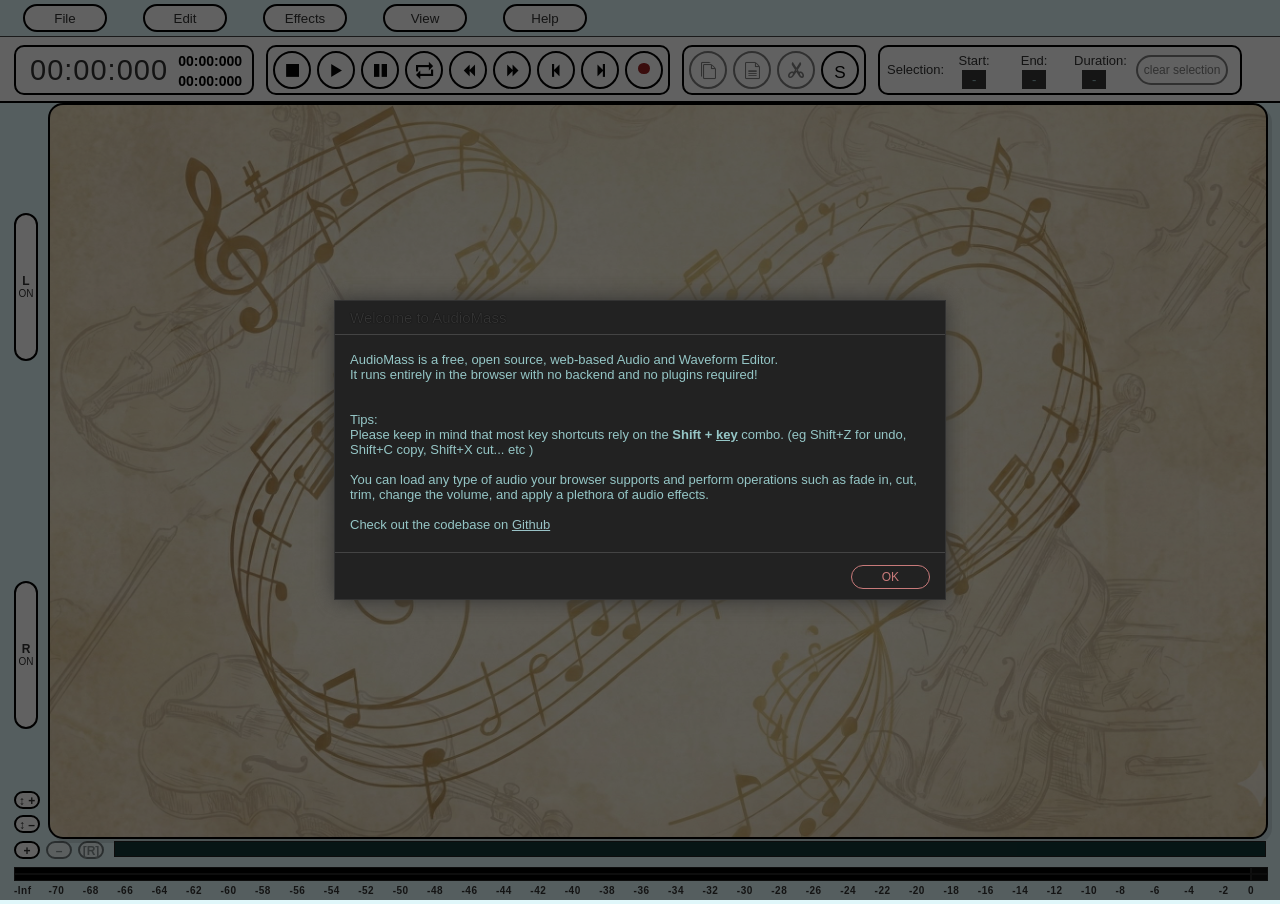
==== src/index.html @ bb6c8f35 "完成界面重構設計" ====
<!DOCTYPE html>
<html lang="en">
<head>
	<title>AudioMass - Audio Editor</title>
	<link href="ico.png" rel="shortcut icon">
	<meta charset="utf-8" />
	<link rel="manifest" href="manifest.json">

	<meta http-equiv="X-UA-Compatible" content="IE=edge" />
	<meta name="viewport" content="width=device-width, initial-scale=1, minimum-scale=1, maximum-scale=1, user-scalable=no">

	<meta name="description" content="AudioMass is a free full-featured web-based audio &amp; waveform editing tool"/>
	<meta property="og:image" content="https://audiomass.co/icon.jpg"/>
	<meta property="og:title" content="AudioMass">
	<meta property="og:url" content="https://audiomass.co/">
	<meta property="og:description" content="AudioMass is a free full-featured web-based audio &amp; waveform editing tool">
	<meta name="keywords" content="AudioMass, WebAudio, WaveForm, audio editing, free audio editing, audio tool, waveform editor, sound editor, open source">
	<link rel="apple-touch-icon" href="https://audiomass.co/icon-app.png">
	<meta name="mobile-web-app-capable" content="yes">
	<meta name="apple-mobile-web-app-title" content="AudioMass">
	<meta name="apple-mobile-web-app-capable" content="yes">
	<meta name="apple-mobile-web-app-status-bar-style" content="black">

	<meta name="twitter:card" content="summary_large_image">
	<meta name="twitter:site" content="@pkalogiros">
	<meta name="twitter:creator" content="@pkalogiros">
	<meta name="twitter:title" content="AudioMass - Audio Editor">
	<meta name="twitter:description" content="AudioMass is a free full-featured web-based audio &amp; waveform editing tool">
	<meta name="twitter:image" content="https://audiomass.co/icon.jpg">


	<link rel="stylesheet" type="text/css" href="main.css">
</head>
<body>
	<div id="app"></div>

	<script src="dist/wavesurfer.js"></script>
	<script src="dist/plugin/wavesurfer.regions.js"></script>
	<script src="oneup.js"></script>

	<script src="app.js"></script>
	<script src="keys.js"></script>
	<script src="contextmenu.js"></script>
	<script src="ui-fx.js"></script>
	<script src="ui.js"></script>
	<script src="modal.js"></script>
	<script src="state.js"></script>
	<script src="engine.js"></script>
	<script src="actions.js"></script>
	<script src="drag.js"></script>
	<script src="recorder.js"></script>

	<script src="welcome.js"></script>
	<script src="fx-pg-eq.js"></script>
	<script src="fx-auto.js"></script>
	<script src="local.js"></script>
	<script src="id3.js"></script>
	<script src="lzma.js"></script>
<!--
	<script src="multitrack.js"></script>
	<script src="multitrack-ui.js"></script>
-->
	<script>
		var editor = PKAudioEditor.init ('app');
		if ('serviceWorker' in navigator) {
			try {
			//	navigator.serviceWorker.register( 'sw.js' );
			} catch ( error ) {}
		}
	</script>
</body>
</html>
---- src/main.css ----
@font-face {
	font-family: 'icomoon';
	src: url('fonts/icomoon.eot');
	src: url('fonts/icomoon.eot#iefix') format('embedded-opentype'),
		url('fonts/icomoon.ttf') format('truetype'),
		url('fonts/icomoon.woff') format('woff'),
		url('fonts/icomoon.svg#icomoon') format('svg');
	font-weight: normal;
	font-style: normal;
}

body {
	padding: 0;
	margin: 0;
	font-size: 13px;
	font-family: 'PingFang SC', sans-serif;
	color: #333;
	text-decoration: none;
	-webkit-tap-highlight-color: rgba(0, 0, 0, 0);
}

/*html{
	-ms-text-size-adjust:100%;
	-webkit-text-size-adjust:100%
}*/

body,
html {
	height: 100%;
	background: #E0F7FA;
	/*overflow:hidden*/
}

::-webkit-scrollbar {
	width: 8px;
	height: 8px;
	background-color: transparent;
}

::-webkit-scrollbar-thumb {
	background-color: rgba(0, 0, 0, 0.1);
	border-radius: 4px;
}

::-webkit-scrollbar-track {
	background-color: transparent;
}

.pk_noselect {
	-webkit-touch-callout: none;
	-ms-user-select: none;
	user-select: none
}

.pk_app {
	width: 100%;
	height: 100%;

	/*min-width:560px*/
}

/** HEADER **/
.pk_hdr {
	z-index: 7;
	padding: 0 5px;
	height: 36px;
	position: relative;
	border-bottom: 1px solid #454545
}

.pk_hdr .pk_btn {
	float: left;
	margin: 4px 18px 0 18px;
	position: relative;
	min-width: 80px;
	border-radius: 20px;
	background: #FFFFFF;
	border: 2px solid black;
	text-align: center; display: flex; justify-content: center; align-items: center; height: 24px;
}

.pk_btn button {
	padding: 0 12px;
	border: 0;
	outline: 0;
	color: inherit;
	background: transparent;
	cursor: pointer;
	text-decoration: inherit;
	text-shadow: inherit;
	white-space: nowrap
}

.pk_hdr .pk_btn:hover {
	background: #C1F0CB;
	color: #111
}

.pk_hdr .pk_btn.pk_act {
	background: #bbb;
	color: #000;
	text-decoration: underline;
	text-shadow: 0 1px 2px white;
}

.pk_hdr .pk_btn .pk_menu {
	position: absolute;
	min-width: 100px;
	min-height: 20px;
	top: 20px;
	border-radius: 10px;
	background: #eee;
	opacity: 0;
	z-index: -1;
	visibility: hidden;
	padding: 8px 0px;
	display: none;
	transition: opacity 200ms
}

.pk_hdr .pk_btn.pk_vis .pk_menu {
	display: block;
}

.pk_hdr .pk_btn.pk_act .pk_menu {
	z-index: 5;
	opacity: 1;
	visibility: visible;
	display: block;
}

.pk_hdr .pk_btn .pk_menu_el .pk_act {
	background: lightblue;
}

/*.pk_hdr .pk_btn i{
	margin-left: 4px;
	font-style: normal;
	color: #555
}*/


.pk_hdr .pk_btn .pk_shrtct {
	color: #555;
	margin-left: 24px;
	display: inline-block;
	font-size: 0.92em;
	text-align: right;
}

.pk_hdr .pk_btn .pk_menu_el button {
	margin: 2px 0;
	display: block;
	width: 100%;
	text-align: left;
	padding: 2px 12px;
	display: flex;
	justify-content: space-between;
}

/** ENDOF HEADER **/


/** TOOL BAR **/
.pk_tb {
	height: 48px;
	background: #FFFFFF;
	position: relative;
	z-index: 6;
	padding: 8px 0px 8px 14px;
	border-bottom: 2px solid black;
	min-width: 560px;
	text-rendering: optimizeSpeed;
}


.pk_total_dur,
.pk_hover_dur {
	color: #000; font-weight: bold;
	font-size: 14px;
	position: absolute;
	right: 10px;
	top: 6px;
}

.pk_mload {
	width: 200px;
	margin: 0 auto;
	height: 3px;
	position: relative;
	background: #111;
	overflow: hidden;
	margin-top: 25px;
}

.pk_mload>div:before {
	content: " ";
	/*transition:all 300ms ease-in-out;*/
	background: #ccc;
	height: 100%;
	width: 100%;
	margin-left: 0;
	z-index: 1;
	left: 0;
	position: absolute;
	transform: scaleX(0) translate3d(0, 0, 0);
	transform-origin: 0 0 0;
	will-change: transform;
}

.pk_act .pk_mload>div:before {
	animation-name: pk_loader_anim;
	animation-duration: 1.8s;
	animation-iteration-count: infinite;
}

.pk_prc {
	margin-top: 20px;
	font-size: 14px;
}

.pk_prc span {
	margin-right: 10px;
	padding-bottom: 7px;
	text-align: center;
}

.pk_prc button {
	border-radius: 3px;
	border: 1px solid #eee;
	background: transparent;
	color: #eee;
	padding: 4px 12px;
	outline: 0;
}

.pk_hover_dur {
	top: 26px;
}

.pk_inpfile {
	visibility: hidden;
	width: 1px;
	height: 1px;
	overflow: hidden;
	position: absolute;
	z-index: -1;
}

button {
	color: #040404;
	-webkit-tap-highlight-color: rgba(0, 0, 0, 0)
}

a {
	cursor: pointer;
	color: #99c2c6;
	-webkit-tap-highlight-color: rgba(0, 0, 0, 0)
}

.pk_tmpMsg {
	position: absolute;
	left: 50%;
	top: 50%;
	transform: translate(-50%, -50%);
	width: auto;
	z-index: 6;
	font-size: 24px;
	color: #000;
	text-align: center;
	line-height: 32px;
	background: rgba(255, 255, 255, 0.8);
	padding: 20px 40px;
	border-radius: 15px;
	font-weight: bold;
	border: 2px solid #000;
}
.pk_tmpMsg2 {
	position: fixed;
	background: rgba(0, 0, 0, 0.6);
	z-index: 10;
	left: 0;
	right: 0;
	top: 0;
	bottom: 0;
	text-align: center;
	font-size: 16px;
	justify-content: center;
	flex-direction: column;
	display: none;
	cursor: progress !important;
}

.pk_tmpMsg2.pk_act {
	display: flex
}

.pk_timecontainer {
	float: left;
	width: 236px;
	margin-right: 12px;
	border: 2px solid black;
	background: #FFFFFF;
	position: relative;
	height: 46px;
	color: #333;
	border-radius: 10px;
	contain: strict;
}

.pk_mob .pk_timecontainer {
	cursor: pointer
}

.pk_timing {
	display: block;
	position: absolute;
	padding: 0 0 0 14px; top: 50%; transform: translateY(-50%);
	letter-spacing: 1px;
	font-size: 29px;
	text-align: left;
	z-index: 2;
}

.pk_timingcnv {
	display: block;
	position: absolute;
	z-index: 2;
	left: 6px;
}

.pk_btngroup {
	float: left;
}

.pk_selection,
.pk_ctns,
.pk_transport {
	float: left;
	margin-right: 12px;
	min-width: 340px;
	padding: 0 2px;
	height: 46px;
	border: 2px solid black;
	background: #FFFFFF;
	border-radius: 10px;
}

.pk_selection {
	margin-right: 0
}

.pk_ctns {
	min-width: 40px;
}

.pk_tb .pk_btn {
	font-family: 'icomoon';
	position: relative;
	font-size: 1.32em;
	display: inline-block;
	border-radius: 20px;
	width: 38px;
	height: 38px;
	margin: 4px 3px;
	text-align: center;
	line-height: 25px;
	border: 2px solid black;
	background: #FFFFFF;
	outline: 0;
	padding: 0;
}

.pk_tb .pk_btn:hover {
	background: #C1F0CB;
}

.pk_tb .pk_btn:active {
	box-shadow: inset 0 0 10px #262626;
}

.pk_ftr .pk_btn span,
.pk_tb .pk_btn span {
	display: block;
	-ms-user-select: none;
	user-select: none;
	visibility: hidden;
	line-height: 26px;
	opacity: 0;
	pointer-events: none;
	font-family: Arial, sans-serif;
	position: absolute;
	bottom: -31px;
	left: 50%;
	transform: translate(-50%, 0);
	white-space: nowrap;
	background: #000;
	font-size: 11px;
	font-weight: normal;
	padding: 0 6px;
	border-radius: 3px;
	transition: opacity 320ms 296ms;
	color: #eee;
	z-index: 6;
	letter-spacing: normal;
}

.pk_ftr .pk_btn.pk_inact:hover span,
.pk_tb .pk_btn.pk_inact:hover span {
	opacity: 0;
	visibility: hidden;
}

.pk_ftr .pk_btn:hover span,
.pk_tb .pk_btn:hover span {
	visibility: visible;
	opacity: 1;
}

.pk_mob .pk_ftr .pk_btn span,
.pk_mob .pk_tb .pk_btn span {
	visibility: hidden;
	display: none;
}

.pk_mob .pk_tb .pk_btn:hover {
	box-shadow: none;
}

/** ENDOF TOOLBAR **/


/** AUDIOVIEW **/
.pk_av_cont {
	position: relative;
	touch-action: none;
}

.pk_av {
	clear: both;
	width: 100%;
	width: calc(100% - 64px);
	margin: 0 auto;
	contain: content;
	/*height:calc(100% - 168px);*/
	background: #FFFFFF;
	background-image: url('background.jpg');
	background-size: cover;
	background-position: center;
	/* background: #FFFFFF; removed to fix image */
	border: 2px solid black;
	border-radius: 15px;
	box-shadow: 4px 4px 0px rgba(0, 0, 0, 0.1);
	position: relative;
	overflow: hidden;
	margin-left: 48px;
	/*left menu*/
}

.pk_av wave {
	cursor: text;
}

#pk_prgwv {
	position: absolute;
	z-index: 3;
	left: 0;
	top: 0;
	bottom: 0;
	background: #ff8c35;
	width: 1px;
	display: none;
	/*box-sizing: 'border-box'*/
	transform: translate3d(0, 0, 0);
	pointer-events: none;
}

/*
#pk_prgwv:after{
	content: '';
	display:block;
	background:#ff8c35;
	width:1px;
	height:100%;
}*/

/*.pk_mob .pk_av{
	width:calc(100% - 28px);
}*/
/** ENDOF AUDIOVIEW **/

.pk_selection .pk_sellist {
	color: #333;
	margin: 5px;
	width: 346px;
}

.pk_sellist .pk_title {
	line-height: 35px;
	float: left;
}

.pk_selection .pk_sellist div {
	float: left;
	margin: 0 10px;
	width: 40px;
	text-align: center;
}

.pk_selection .title {
	display: block;
	line-height: 18px;
}

.pk_selection .pk_dat {
	background: #383838;
	padding: 2px 5px;
	color: #99c2c6;
	min-width: 14px;
	display: inline-block
}

.pk_btn.icon-clearsel {
	font-family: Helvetica, Arial, sans-serif;
	width: 92px;
	font-size: 12px;
	line-height: 20px;
	height: 30px;
	padding: 0;
	margin: 3px 0 0 12px;
}


.pk_ftr {
	padding: 2px 14px 8px 14px;
}

.pk_volpar {
	position: relative;
	width: 100%;
	height: 5px;
	background: #000;
	border: 1px solid #222;
	background: green;
	overflow: hidden;
	background: linear-gradient(to right, #99c2c6 0%, #6ecc87 54%, #d6af22 85%, #d15110 100%);
	background: -webkit-linear-gradient(left, #99c2c6 0%, #6ecc87 54%, #d6af22 85%, #d15110 100%);
}

.pk_volpar:last-child {
	border-top: 2px solid #222;
}

.pk_vol {
	position: absolute;
	right: 0;
	top: 0;
	width: 100%;
	bottom: 0;
	z-index: 1;
	pointer-events: none;
	background: black;
	transform: translate3d(0, 0, 0);
}

.pk_peaker {
	position: absolute;
	height: 100%;
	right: 0;
	top: 0;
	z-index: 2;
	width: 15px;
	border-left: 2px solid #282828;
	background: #111;
}

.pk_peaker.pk_act {
	background: red
}

.pk_markers {
	font-size: 10px;
	position: relative;
	width: 100%;
	border-right: 12px solid transparent;
	text-align: left;
	color: #333;
	box-sizing: border-box;
	margin-top: 4px;
	font-weight: bold;
	letter-spacing: 0.5px;
}

.pk_mark1 {
	display: inline-block;
	width: 2.777%;
}

.pk_mark1:last-child {
	position: absolute;
	text-align: right;
	right: 0px;
}


.pk_zoombtn {
	float: left;
	/*height: 26px;*/
	padding-right: 4px;
	position: relative;
}

.pk_zoombtn button {
	border-radius: 20px;
	border: 2px solid black;
	height: 18px;
	margin-right: 6px;
	padding: 0;
	width: 26px;
	line-height: 16px;
	cursor: pointer;
	color: #333;
	background: #FFFFFF;
	font-size: 12px;
	outline: 0;
	font-weight: bold;
	font-family: Arial, serif;
}

.pk_zoombtn .pk_zoom_out_v,
.pk_zoombtn .pk_zoom_in_v {
	position: absolute;
	left: 0;
	top: -50px;
}

.pk_zoombtn .pk_zoom_in_v span,
.pk_zoombtn .pk_zoom_out_v span {
	margin-left: 40px;
}

.pk_zoombtn .pk_zoom_out_v {
	top: -26px;
}

/*
.pk_mob .pk_zoombtn{
	display:none
}*/

.pk_mob .pk_zoom_in_v,
.pk_mob .pk_zoom_out_v {
	display: none
}

.pk_panner {
	position: absolute;
	width: 48px;
	height: 100%;
	left: 0;
	top: 0;
}

.pk_mono .pk_panner {
	display: none !important;
}

.pk_pan_left {
	position: absolute;
	left: 14px;
	top: 0%;
	height: 50%;
}

.pk_pan_right {
	position: absolute;
	left: 14px;
	top: 50%;
	height: 50%;
}

.pk_pan_btn {
	position: absolute;
	left: 20%;
	display: block;
	padding: 0;
	margin: 0;
	font-size: 10px;
	word-break: break-all;
	border: 2px solid black;
	white-space: nowrap;
	top: 30%;
	border-radius: 20px;
	width: 24px;
	text-align: center;
	outline: 0;
	height: 40%;
	color: #333;
	background: #FFFFFF;
}

.pk_pan_btn strong {
	font-size: 12px;
	display: block
}

.pk_pan_btn:active {
	background: #000;
	color: #46b49d;
}



.pk_contextMenu {
	position: absolute;
	z-index: 99999;
}

.pk_contextMenu div {
	position: relative;
}

.pk_contextMenu {
	background: #111;
	border: 1px solid #444;
	font-family: Arial, serif, sans-serif;
	font-size: 14px;
	margin: 1px 0 0;
	min-width: 150px;
	padding: 4px 0;
	color: #111;
	z-index: 8;
	border-radius: 3px;
	box-shadow: 0 2px 12px rgba(138, 58, 138, 0.5);
	background-clip: padding-box;
}

.pk_contextMenu a,
.pk_contextMenu a:hover {
	clear: both;
	color: #eee;
	display: block;
	font-weight: normal;
	line-height: 18px;
	margin: 2px 5px;
	padding: 5px 8px;
	font-size: 13px;
	white-space: nowrap;
	cursor: pointer;
	font-family: Arial, serif, sans-serif;
	font-weight: normal;
	transition: all 110ms;
}

.pk_contextMenu a:hover {
	color: #99c2c6;
	line-height: 18px;
	text-decoration: none;
}


/* if max height < ... hide vertical buttons and position to 0... */

.pk_wavescroll {
	margin-bottom: 10px;
	height: 14px;
	border: 1px solid #222;
	background: #000;
	overflow: hidden;
	position: relative;
	contain: strict;
}

.pk_wavedrag.pk_drag {
	cursor: grabbing;
	cursor: -webkit-grabbing;
}

.pk_wavedrag {
	cursor: pointer;
	cursor: grab;
	cursor: -webkit-grab;
	border-radius: 4px;
	transform: translate3d(0, 0, 0);
}

.pk_wavedrag.pk_inact {
	cursor: default;
	border-radius: 0;
}

.pk_wavescroll .pk_wavedrag {
	display: block;
	width: 100%;
	height: 100%;
	min-width: 50px;
	position: absolute;
	background: #246e6e;
	/*#2c7b7b;*/
}

.pk_wavescroll .pk_wavedrag_l {
	float: left;
	width: 12px;
	height: 100%;
	cursor: col-resize;
}

.pk_wavescroll .pk_wavedrag_r {
	float: right;
	width: 12px;
	height: 100%;
	cursor: col-resize;
}

.pk_play.pk_act {
	background: #da4f4f;
	background: linear-gradient(-75deg, #d01111, #ff8d8d);
}

.pk_loop.pk_act {
	background: gold;
	background: linear-gradient(-65deg, #43C6AC, #F8FFAE);
}

.wavesurfer-region {
	opacity: 0.41;
	background-color: rgba(30, 30, 162, 1.0);
	background: linear-gradient(-65deg, #43b7c6, #d186d2);
}

.pk_inact,
.pk_app .pk_inact,
.pk_btn.pk_inact {
	opacity: 0.5;
	cursor: default;
}

.icon-silence:before {
	content: "S";
	height: 1px;
	font-family: Helvetica, Arial, serif;
	display: inline-block;
}

.icon-clearsel:before {
	content: "clear selection";
}

.icon-files-empty:before {
	content: "\e925";
}

.icon-file-text2:before {
	content: "\e926";
}

.icon-zoom-in:before {
	content: "\e987";
}

.icon-zoom-out:before {
	content: "\e988";
}

.icon-hammer:before {
	content: "\e996";
}

.icon-play3:before {
	content: "\ea1c";
}

.icon-pause2:before {
	content: "\ea1d";
}

.icon-stop2:before {
	content: "\ea1e";
}

.icon-backward2:before {
	content: "\ea1f";
}

.icon-forward3:before {
	content: "\ea20";
}

.icon-first:before {
	content: "\ea21";
}

.icon-last:before {
	content: "\ea22";
}

.icon-previous2:before {
	content: "\ea23";
}

.icon-next2:before {
	content: "\ea24";
}

.icon-loop:before {
	content: "\ea2d";
}

.icon-scissors:before {
	content: "\ea5a";
}

.icon-rec:before {
	content: ".";
	width: 33%;
	background: #922;
	height: 33%;
	margin-top: -2px;
	display: inline-block;
	vertical-align: middle;
	font-size: 0px;
	color: transparent;
	border-radius: 30px;
}

.icon-rec.pk_act {
	box-shadow: 0 0 6px #d44;
	background: #e13030;
	animation: fade_anim .6s steps(6, start) infinite alternate;
}

.pk_mob .icon-rec.pk_act {
	box-shadow: none;
}

.icon-rec.pk_act:before {
	background: #111;
}

/** 1up **/
.pk_oneup {
	margin: 0;
	position: fixed;
	z-index: 15;
	transition: all 300ms ease-in-out;
	left: 50%;
	top: 49%;
	transform: translate(-50%, -50%);
	padding: 10px;
	background: rgba(0, 0, 0, 0.66);
	color: #eee;
	border: 1px solid #333;
	border-radius: 3px;
	font-size: 16px;
	user-select: none;
	pointer-events: none;
}


/** modal **/

.pk_modal_back {
	z-index: 8;
	position: absolute;
	left: 0;
	top: 0;


	overflow: auto;
	right: 0;

	/*display:flex;
	justify-content:center;
	align-items:center;*/

	/*
	overflow:visible;
	min-height:100%;
	*/

	display: block;
	/*min-width:560px;*/

	height: 100%;
	/*min-height:300px;*/

	background: rgba(0, 0, 0, 0.62);

	touch-action: manipulation;
	-webkit-overflow-scrolling: touch
}

.pk_modal_cnt {
	position: absolute;
	/* position:relative; */

	top: 0%;


	/*left:50%;
    transform:translate(-50%, 0px);*/

	min-height: 100%;

	/* width:100%; */
	min-width: 100%;

	padding: 40px 20px;
	box-sizing: border-box;

	display: flex;
	justify-content: center;
	align-items: center
}

.pk_modal {
	position: relative;
	margin: -40px auto 0 auto;
	border: 1px solid #333;
	background: #222;
	display: block;
	box-shadow: 0 0 20px #333;
	min-width: 344px;
	min-height: 168px;

	animation: pk_shw .2s ease-out 0ms 1;

	margin-top: 0;
}

.pk_modal.pk_bigger {
	min-width: 400px;
}

.pk_modal_title {
	padding: 8px 15px;
	text-shadow: 0 0 1px black;
	border-bottom: 1px solid #444;
	margin-bottom: 10px;
	font-size: 14px;
}

.pk_modal_main {
	position: relative;
	clear: both;
	padding: 0 15px 52px 15px;
}

.pk_modal_bottom {
	position: absolute;
	left: 0;
	right: 0;
	bottom: 0;
	height: 22px;
	border-top: 1px solid #444;
	padding: 12px 15px;
	/*overflow: hidden;*/
	background: #222;
}

.pk_modal_a_bottom {
	float: right;
	display: block;
	padding: 4px 10px;
	border: 1px solid #999;
	border-radius: 21px;
	color: #eee;
	font-size: 12px;
	margin-left: 16px;
	-webkit-user-select: none;
	user-select: none;
}

.pk_modal_a_bottom:hover {
	/*background: #eee;
    color: #111;
    border-color: #eee;*/
	border-color: teal;
	box-shadow: 0 0 6px rgba(39, 136, 158, 0.4);
}

.pk_modal_a_red {
	border-color: red;
	color: #000;
	background: #b41919;
	float: left;
	margin-left: 2px;
}

.pk_modal_cancel {
	border-color: #c87a7a;
	color: #c87a7a;
	transition: background 120ms;
}

.pk_modal_cancel:hover {
	box-shadow: 0 0 6px rgba(158, 39, 39, 0.6);
	border-color: unset;
	background: #280a0ac7;
}

.pk_modal_a_accpt {
	border-color: #99c2c6;
	color: #cbe2e3;
	transition: border-color 120ms, color 120ms;
}

.pk_modal_a_accpt:hover {
	color: #99c2c6;
}

.pk_modal .pk_txt {
	display: block;
	margin-top: 6px;
	background: #111;
	outline: 0;
	padding: 4px 8px;
	color: #eee;
	border-radius: 4px;
	border: 1px solid #333;
	border-bottom: 1px solid #444;
}


.pk_modal_a_top {
	float: right;
	font-size: 11px;
	color: #99cccc;
	display: block;
	padding: 2px 4px;
}

.pk_modal_a_top.pk_act {
	text-decoration: underline;
	color: #9ad6d6;
}

/*
.pk_modal_a_top.pk_act:before{
	content: '�?;
    text-decoration: none;
    position: absolute;
    margin: 3px 0 0px -10px;
    font-size: 8px;
}
*/

.pk_col {
	float: left;
	margin-top: 8px;
	text-align: center;
	position: relative;
}

.pk_h200 .pk_col {
	height: 220px;
	max-width: 60px;
	width: 10%;
	min-width: 38px;
}

.pk_dens .pk_h200 .pk_col {
	max-width: 54px;
	overflow: hidden;
}

.pk_dens .pk_h200 .pk_val {
	padding: 2px 6px;
	font-size: 11px;
}

.pk_h200 .pk_col .pk_vert {
	display: inline-block;
	width: 160px;
	-ms-transform-origin: 80px 80px;
	transform-origin: 80px 80px;
	margin-left: 50%;
	margin-top: 12px;
}

.pk_h200 .pk_btm {
	bottom: 10px;
	font-size: 12px;
}

.pk_h200 .pk_val {
	margin: 0;
	background: #1b1b1b;
	padding: 2px 8px;
}

.pk_wave_cursor {
	position: absolute;
	left: 0;
	top: 0;
	z-index: 5;
	margin-left: -2px;
	bottom: 0;
	width: 1px;
	pointer-events: none;
	border-right: 1px dashed gold;
	transform: translate3d(0, 0, 0);
}

.pk_row {
	clear: both;
	border-bottom: 1px solid #444;
	overflow: hidden;
	padding-top: 6px;
	margin-bottom: 4px;
	padding-bottom: 12px;
}

.pk_row:last-child {
	border: none;
}

.pk_row input {
	float: left;
}

.pk_row label {
	display: block;
	margin-bottom: 4px;
	margin-right: 24px;
}

.pk_row label.pk_line {
	display: block;
	float: left;
	text-align: center;
	width: 80px;
	padding-right: 6px;
	margin: 8px 0;
}

.pk_btm {
	position: absolute;
	user-select: none;
	left: 0;
	right: 0;
	bottom: 0;
}

.pk_val {
	background: #111;
	padding: 4px 10px;
	text-align: center;
	min-width: 30px;
	border-radius: 11px;
	border-bottom: 1px solid #4e4e4e;
	font-size: 12px;
	border-top: 1px solid #000;
	user-select: none;
}

.pk_row .pk_val {
	float: right;
	margin: 4px 0;
}

.pk_sel {
	float: left;
	max-width: 92px
}

.pk_sel_edt {
	width: 24px;
	height: 22px;
	display: block;
	float: left;
	font-weight: bold;
	border-radius: 6px;
	text-align: center;
	margin-left: 6px;
	color: #888;
	cursor: pointer;
	position: relative;
	visibility: hidden;
	opacity: 0;
	border: 1px solid #888;
	transition: opacity 620ms;
}

.pk_sel_edt>span {
	display: block;
	-ms-user-select: none;
	user-select: none;
	visibility: hidden;
	line-height: 26px;
	opacity: 0;
	pointer-events: none;
	font-family: Arial, sans-serif;
	position: absolute;
	bottom: -30px;
	left: 50%;
	transform: translate(-50%, 0);
	white-space: nowrap;
	background: #000;
	font-size: 11px;
	font-weight: normal;
	padding: 0 6px;
	border-radius: 3px;
	transition: opacity 320ms 296ms;
	color: #eee;
	z-index: 6;
	letter-spacing: normal;
}

.pk_sel_edt:hover>span {
	visibility: visible;
	opacity: 1;
}

button {
	background-color: rgb(221, 221, 221);
}

select {
	display: block;
	padding: 0 10px;
	border: 1px solid #999;
	border-radius: 21px;
	font-size: 12px;
	height: 25px;
	outline: 0;
	background: transparent;
	color: #eee;
	line-height: 24px;
	font-weight: lighter;
	margin: 0;
}

select option {
	background: #333;
	padding: 2px 0;
	margin: 2px 0;
}

.pk_vert,
.pk_horiz {
	-webkit-appearance: none;
	appearance: none;
	-webkit-tap-highlight-color: rgba(255, 255, 255, 0);
	width: 100%;
	height: 10px;
	margin: 10px 0;
	border: none;
	padding: 1px 2px;
	border-radius: 14px;
	background: #111;
	box-shadow: inset 0 1px 0 0 #0d0e0f, inset 0 -1px 0 0 #3a3d42;
	-webkit-box-shadow: inset 0 1px 0 0 #0d0e0f, inset 0 -1px 0 0 #3a3d42;
	outline: none;
	/* no focus outline */
	max-width: 235px;
}

.pk_vert {
	-ms-transform: rotate(270deg) translate(0, -5px);
	transform: rotate(270deg) translate(0, -5px);
}

input.pk_horiz.pk_w180 {
	max-width: 200px;
}

.pk_bigger .pk_horiz {
	max-width: 180px;
}

.pk_vert::-moz-range-track,
.pk_horiz::-moz-range-track {
	border: inherit;
	background: transparent;
}

.pk_vert::-ms-track,
.pk_horiz::-ms-track {
	border: inherit;
	color: transparent;
	/* don't drawn vertical reference line */
	background: transparent;
}

.pk_vert::-ms-fill-lower,
.pk_vert::-ms-fill-upper,
.pk_horiz::-ms-fill-lower,
.pk_horiz::-ms-fill-upper {
	background: transparent;
}

.pk_vert::-ms-tooltip,
.pk_horiz::-ms-tooltip {
	display: none;
}

/* thumb */
.pk_vert::-webkit-slider-thumb,
.pk_horiz::-webkit-slider-thumb {
	-webkit-appearance: none;
	width: 38px;
	height: 18px;
	border: 1px solid black;
	border-radius: 12px;
	background-image: -webkit-gradient(linear, left top, left bottom, color-stop(0%, #47497d), color-stop(100%, #519fa7));
	/* android <= 2.2 */
	background-image: -webkit-linear-gradient(top, #47497d 0, #519fa7 100%);
	/* older mobile safari and android > 2.2 */
	;
	background-image: linear-gradient(to bottom, #47497d 0, #519fa7 100%);
}

.pk_vert::-moz-range-thumb,
.pk_horiz::-moz-range-thumb {
	width: 38px;
	height: 18px;
	border: 1px solid black;
	border-radius: 12px;
	background-image: linear-gradient(to bottom, #47497d 0, #519fa7 100%);
	/* W3C */
}

.pk_vert::-ms-thumb,
.pk_horiz::-ms-thumb {
	width: 38px;
	height: 18px;
	border-radius: 12px;
	border: 1px solid black;
	background-image: linear-gradient(to bottom, #47497d 0, #519fa7 100%);
	/* W3C */
}


/* Base for label styling */
.pk_check:not(:checked),
.pk_check:checked {
	position: absolute;
	left: -9999px;
}

.pk_check:not(:checked)+label,
.pk_check:checked+label {
	position: relative;
	padding-left: 30px;
	display: inline-block;
	height: 24px;
	line-height: 24px;
	cursor: pointer;
}

/* checkbox aspect */
.pk_check:not(:checked)+label:before,
.pk_check:checked+label:before {
	content: '';
	outline: 0;
	position: absolute;
	left: 0;
	top: 0;
	width: 20px;
	height: 20px;
	border: 1px solid #222;
	background: #111;
	border-radius: 20px;
	box-shadow: inset 0 1px 0 0 #000000, inset 0 -1px 0 0 #4d5158;
}

/* checked mark aspect */
.pk_check:not(:checked)+label:after,
.pk_check:checked+label:after {
	content: ' ';
	outline: 0;
	position: absolute;
	top: 3px;
	left: 3px;
	background: #99c2c6;
	transition: all .1s;
	border-radius: 20px;
	height: 16px;
	width: 16px;
}

.pk_check:checked+label:before {
	border: 1px solid #666;
}

/* checked mark aspect changes */
.pk_check:not(:checked)+label:after {
	opacity: 0;
	transform: scale(0);
}

.pk_check:checked+label:after {
	opacity: 1;
	transform: scale(1);
}

/* disabled checkbox */
.pk_check:disabled:not(:checked)+label:before,
.pk_check:disabled:checked+label:before {
	box-shadow: none;
	border-color: #bbb;
	background-color: #ddd;
}

.pk_check:disabled:checked+label:after {
	color: #999;
}

.pk_check:disabled+label {
	color: #aaa;
}


.pk_grabbing wave,
.pk_grabbing {
	cursor: move !important;
	cursor: -webkit-grabbing !important;
}

.pk_modal_anim {
	animation: pk_ppr .22s ease-out 0ms 1;
}

@keyframes pk_ppr {
	0% {
		transform: scale(.2)
	}

	100% {
		transform: scale(1)
	}
}

@keyframes pk_shw {
	0% {
		opacity: 0
	}

	100% {
		opacity: 1
	}
}

@keyframes pk_loader_anim {
	/*    0% {width: 0%;margin-left:0;}
    25% {width: 50%;;margin-left:0;}
	50% {margin-left: 30%;width:40%;}
	75% {margin-left: 50%;width:60%;}
	100% {margin-left: 100%;width:60%;}
*/

	0% {
		transform: scaleX(0) translate3d(0, 0, 0);
	}

	25% {
		transform: scaleX(0.5) translate3d(0, 0, 0);
	}

	50% {
		transform: scaleX(0.4) translate3d(70%, 0, 0);
	}

	75% {
		transform: scaleX(0.6) translate3d(50%, 0, 0);
	}

	100% {
		transform: scaleX(1) translate3d(100%, 0, 0);
	}
}

@keyframes fade_anim {
	to {
		opacity: .78
	}
}


@media only screen and (max-height: 438px) {

	.pk_zoombtn .pk_zoom_out_v,
	.pk_zoombtn .pk_zoom_in_v {
		display: none !important;
	}
}

@media only screen and (max-width: 1250px) {

	.pk_ctns,
	.pk_transport {
		float: none;
		display: block;
		border: 0;
		min-width: auto;
		margin-right: 14px;
		margin-top: 0;
		height: 28px;
	}

	.pk_selection {
		min-width: auto;
	}

	.pk_tb .pk_btn {
		font-size: 12px;
		width: 24px;
		height: 23px;
		margin: 0px 3px;
		line-height: 24px;
	}

	.pk_sellist .pk_title {
		font-size: 10px;
	}

	.pk_selection .pk_sellist {
		width: 296px;
	}

	.pk_tb .pk_selection .pk_btn {
		width: 60px;
		line-height: 10px;
		font-size: 11px;
		height: 32px;
		margin-top: 3px;
		margin-left: 10px;
	}

	.pk_mark1 {
		width: 5.554%;
	}

	.pk_mark1.pk_odd {
		display: none;
	}
}

@media only screen and (max-width: 864px) {
	.pk_selection .pk_sellist div {
		margin: 0 16px 0 0;
	}

	.pk_sellist .pk_title {
		display: none;
	}

	.pk_tb .pk_selection .pk_btn {
		width: 34px;
	}

	.pk_selection .pk_sellist {
		width: 212px;
	}

	.icon-clearsel:before {
		content: "clear";
	}

	.pk_mark1 {
		font-size: 9px;
		letter-spacing: 0;
	}
}

@media only screen and (max-width: 779px) {
	.pk_selection {
		display: none !important;
	}

	.pk_btn button {
		padding: 2px 12px;
	}

	.pk_timecontainer {
		margin-right: 10px;
		width: 200px
	}

	.pk_timing {
		font-size: 24px;
		padding: 10px 0 0 8px
	}

	.pk_total_dur,
	.pk_hover_dur {
		font-size: 13px
	}

	.pk_hdr .pk_btn {
		margin: 2px 10px 0 10px
	}

	.pk_tbc {
		overflow-x: scroll;
		background: #363636;
		border-bottom: 1px solid #000;
		-webkit-overflow-scrolling: touch;
		scrollbar-width: none;
		/* Firefox */
		-ms-overflow-style: none;
		/* IE 10+ */
	}

	.pk_tbc::-webkit-scrollbar {
		/* WebKit */
		width: 0;
		height: 0;
	}

	.pk_tb {
		padding: 6px 0px 6px 14px;
		white-space: nowrap;
		border-bottom: none;
	}

	.pk_mob .pk_ctns,
	.pk_mob .pk_transport {
		height: 36px;
	}

	.pk_mark1 {
		font-size: 8px
	}

	.pk_tmpMsg {
		font-size: 14px;
		line-height: 28px;
		margin-left: -120px;
		width: 240px
	}

	.pk_mob .pk_hdr {
		padding: 20px 5px 0 5px;
	}

	.pk_mob .pk_transport,
	.pk_mob .pk_ctns,
	.pk_mob .pk_btngroup {
		float: none;
		display: inline-block;
	}

	.pk_mob .pk_btngroup {
		padding-top: 8px;
	}

	.pk_mob .pk_tb .pk_btn {
		font-size: 16px;
		width: 32px;
		height: 32px;
		margin: 0px 4px;
		line-height: 24px;
	}

	.pk_h200 .pk_col {
		width: 20%;
		overflow: hidden;
	}

	.pk_zoombtn button {
		height: 19px;
	}

	.pk_wavescroll {
		margin-bottom: 8px;
		height: 16px;
	}

	.pk_markers {
		margin-top: 3px;
	}

	.pk_lcldrf .pk_lcla {
		margin-left: 14px;
		font-size: 12px;
	}
}

@media only screen and (max-width: 400px) {
	.pk_hdr .pk_btn {
		margin: 2px 4px 0 4px
	}
}


.pk_av canvas {
	opacity: 0;
	transition: opacity 440ms;
}

.pk_dck {
	position: relative;
	display: none;
}

.pk_frqan {
	border: 1px solid #444;
	width: 380px;
	margin: 15px 15px 12px 15px;
	height: 110px;
	border-radius: 3px;
	position: absolute;
	z-index: 7;
	background: #111
}

.pk_wavepoint {
	position: absolute;
	width: 2px;
	background: #d7ba6d;
	height: 100%;
	pointer-events: none;
	top: 0;
	transform: translate3d(0, 0, 0);
	display: none;
}

.pk_peq {
	width: 450px;
	height: 225px;
	z-index: 3;
	position: relative;
}

.pk_peq2 {
	position: absolute;
	left: 14px;
	width: 225px;
	height: 112px;
	z-index: 2;
	transform: scale(2);
	transform-origin: 0 0;
}

.pk_peq3 {
	font-size: 10px;
	color: #666;
	position: relative;
	z-index: 1;
}

.pk_peq3 span span {
	position: absolute;
	top: -229px;
	width: 1px;
	display: block;
	height: 225px;
	border-left: 1px dashed #585858;
	left: 50%;
}

.pk_peq4 {
	font-size: 9px;
	color: #666;
	position: absolute;
	left: 0;
	top: 0;
	height: 225px;
}

.pk_peq4:before {
	content: ' ';
	position: absolute;
	background: #1b1a1a;
	width: 450px;
	height: 225px;
	display: block;
	left: 15px;
	top: 5px;
}

.pk_peq4 span span {
	position: absolute;
	width: 446px;
	left: 18px;
	display: block;
	top: 5px;
	height: 1px;
	border-top: 1px solid #4d4729;
}

.pk_peq4 span {
	text-align: center;
	top: 50%;
	left: 0px;
	width: 15px;
	position: absolute;
}

.pk_pgeq_els {
	margin-bottom: 0px;
	padding: 6px 0;
	border-bottom: 1px solid #333;

	transition: background 120ms;
}

.pk_pgeq_els:hover {
	background: #3b413f;
}

.pk_pgeq_els.pk_act {
	background: #24302c;
}

.pk_pgeq_els>span {
	display: inline-block;
	width: 18%;
	text-align: center;
	color: #ccc;
	font-size: 12px;
}

.pk_pgeq_els .pk_txlft {
	text-align: left;
	width: 20%;
}

.pk_pgeq_els .pk_del {
	width: 8%;
	overflow: hidden;
	font-size: 8px;
	text-align: left;
}

.pk_pgeq_els>div {
	position: relative;
	display: inline-block;
	width: 18%;
	text-align: center;
}

.pk_pgeq_els .pk_val {
	float: none;
	margin: 0;
	color: #fff;
	outline: 0;
	min-width: 32px;
	max-width: 44px;
	border-left: none;
	border-right: none;
}

.pk_pgeq_els select {
	margin: 0 auto;
	padding: 0 0 0 10px;
}

.pk_pgeq_freq {
	position: absolute;
	background: #212121;
	padding: 2px 20px;
	z-index: 9;
	width: 220px;
	border-radius: 20px;
	left: -100px;
	border: 1px solid #313131;
	top: 30px;
	box-shadow: 0 1px 13px 4px #090909;
}

.pk_pgeq_freq .pk_arr {
	pointer-events: none;
	width: 0px;
	height: 0px;
	border-left: 8px solid transparent;
	border-right: 8px solid transparent;
	position: absolute;
	border-bottom: 8px solid #2f2f2f;
	left: 50%;
	top: -8px;
}


.pk_pgeq_els .pk_check:not(:checked)+label,
.pk_pgeq_els .pk_check:checked+label {
	position: relative;
	padding-left: 25px;
	display: inline-block;
	height: 24px;
	line-height: 20px;
	cursor: pointer;
	font-size: 10px;
	margin: 0;
}

.pk_pgeq_els i {
	display: inline-block;
	padding: 0 8px;
	margin-right: 8px;
}

label.pk_dis,
.pk_pgeq_els.pk_dis .pk_gain {
	pointer-events: none;
	opacity: 0.5;
}

.pk_pglst {
	max-height: 160px;
	overflow-y: scroll;
	padding-bottom: 20px;
	overflow: -moz-scrollbars-none;
	-ms-overflow-style: none;
}


.pk_pglst::-webkit-scrollbar {
	width: 0px;
}

input[type=number]::-webkit-inner-spin-button,
input[type=number]::-webkit-outer-spin-button {
	-webkit-appearance: none;
	margin: 0;
}

body.pk_stndln {
	padding-bottom: 600px;
	overflow: hidden;
}

.pk_stndln .pk_fxd {
	height: 100%;
	position: fixed;
	left: 0;
	top: 0;
	width: 100%;
}

.pk_stndln .pk_modal_back {
	position: fixed;
}

.pk_fnt10 .pk_modal_a_bottom {
	font-size: 10px
}

.pk_tbs {
	margin-left: -14px;
	margin-right: -14px;
	margin-top: -10px;
	text-align: center;
}

.pk_tbsa {
	width: 33.3%;
	display: inline-block;
	padding: 10px 0;
	box-sizing: border-box;
	border-right: 1px solid #111;
	border-bottom: 1px solid #111;
	background: #303030;
}

.pk_tbsa:hover {
	box-shadow: inset 0 -2px 6px #181818;
}

.pk_tbsa.pk_act {
	box-shadow: none;
	border-bottom: none;
	background: transparent;
	text-shadow: 0 0 1px #000
}

#pk_tmp_tap {
	width: 100%;
	background: #151515;
	min-width: 500px;
	height: 30px;
	position: relative;
	overflow: hidden;
	clear: both;
	border-bottom: 1px solid #333;
	border-left: 1px solid #333;
	border-right: 1px solid #333;
	margin-bottom: 10px;
	box-sizing: border-box;
}

#pk_tmp_tap2 .pk_obj,
#pk_tmp_tap .pk_obj {
	width: 100%;
	height: 100%;
	z-index: 2;
	background: linear-gradient(to right, rgba(68, 18, 19, 0.75) 0%, rgba(255, 255, 255, 0) 20%, rgba(255, 255, 255, 0) 100%);
	border-left: 2px solid #f52b2b;
	position: absolute;
	top: 0;
	transform: translate3d(100%, 0, 0);
	left: -4px;
	will-change: transform;
	overflow: hidden;
	transition: transform 3.3s linear;
}

#pk_tmp_tap2 .pk_obj {
	transform: translate3d(50%, 0, 0);
	transition: transform 1770ms linear;
}

#pk_tmp_tap .pk_obj2 {
	width: 100px;
	display: block;
	position: absolute;
	left: 50%;
	line-height: 30px;
	margin-left: -50px;
	text-align: center;
	opacity: .6;
	font-size: 16px;
	transition: opacity 200ms;
}

#pk_tmp_tap3 {
	width: 100%;
	background: #333;
	min-width: 500px;
	min-height: 200px;
	border: 1px solid #424242;
	overflow: hidden;
	position: relative;
	box-sizing: border-box;
	margin-top: 10px;
	transition: background 70ms;
}

#pk_tmp_tap3:hover {
	background: #363636;
}

#pk_tmp_tap3.pk_act {
	background: #555;
}

.pk_modal_a_bottom.pk_act {
	color: #000;
	background: #ccc;
}

.pk_modal_a_bottom.pk_inact {
	pointer-events: none;
}

.pk_id3ttl {
	font-weight: bold;
	padding: 2px 10px;
	display: inline-block;
	min-width: 64px;
}

.pk_lcldrf {
	padding: 6px 0 14px 0;
	margin-top: 10px;
	overflow: hidden;
	position: relative;
	border-bottom: 1px solid #444;

	margin-left: -5px;
	padding-left: 5px;
	margin-right: -5px;
	padding-right: 5px;
}

.pk_lcldrf:hover {
	background: #292929;
}

.pk_lcldrf .pk_i {
	color: #909090;
	font-size: 11px;
	padding-right: 5px;
	line-height: 16px;
	vertical-align: middle;
	min-width: 20px;
	display: inline-block;
}

.pk_lcla {
	margin: 0 10px;
	margin-left: 15px;
	vertical-align: middle;
}

.pk_lcla2 {
	position: absolute;
	left: 7px;
	bottom: 16px;
	background: rgba(0, 0, 0, 0.75);
	border-radius: 4px;
	font-size: 9px;
	display: block;
	padding: 1px 8px;
	border: 1px solid rgba(255, 255, 255, 0.3);
}

.pk_lcla2.pk_act {
	background: rgba(255, 255, 255, 0.74);
	color: #111;
}

.pk_lcli {
	max-width: 120px;
	width: 120px;
	vertical-align: middle;
	height: 48px;
	background: #111;
}

.pk_lcls {
	min-width: 74px;
	width: 25%;
	margin-bottom: 6px;
	display: inline-block;
	vertical-align: top;
	line-height: 16px;
	white-space: nowrap;
}

.pk_aut_act,
.pk_aut {
	box-shadow: 0px 0px 20px #eee, inset 0px 0px 4px gold;
}
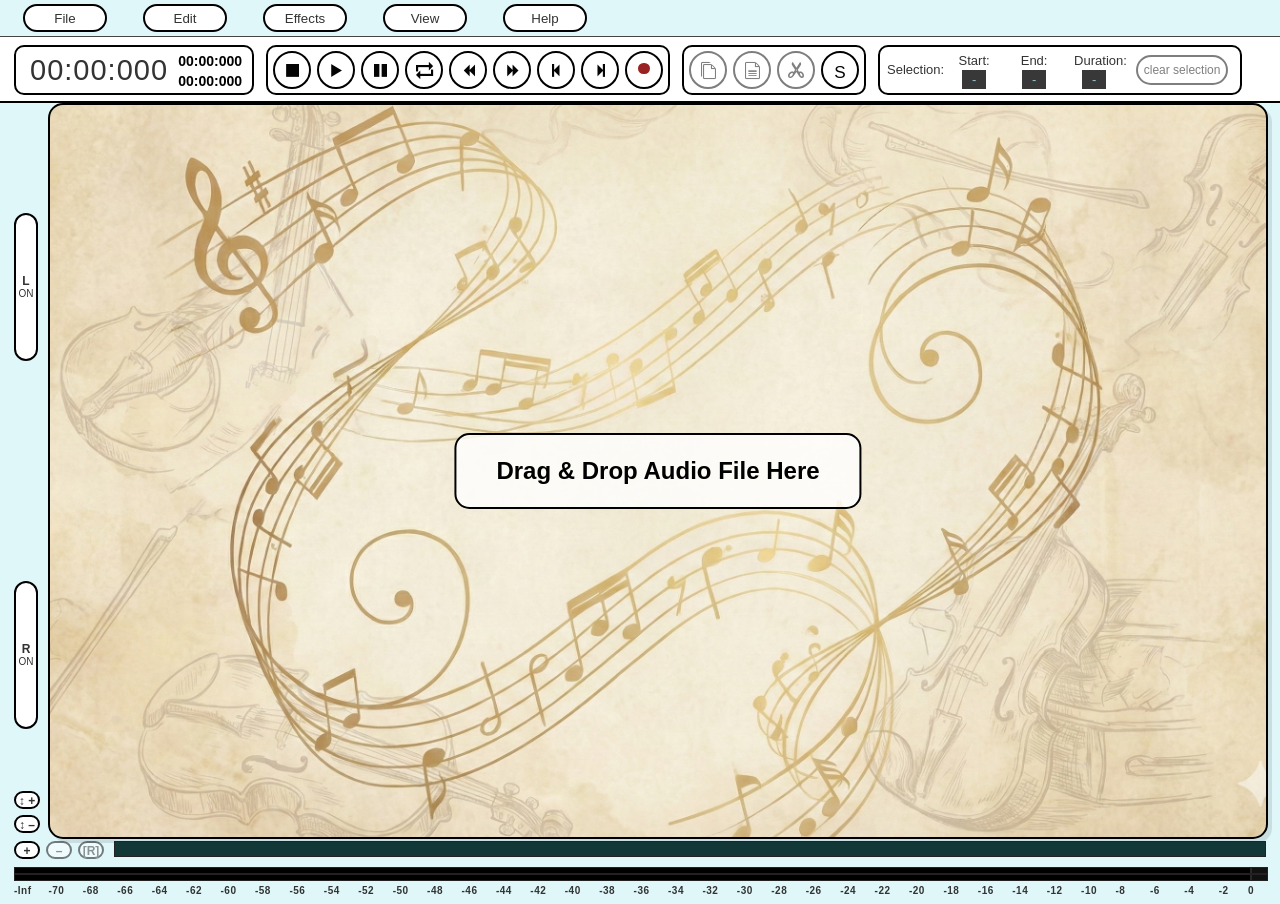
==== commit fc1f0308: "去除開頭偶爾出現的提示" ====
--- a/src/index.html
+++ b/src/index.html
@@ -1,5 +1,6 @@
 <!DOCTYPE html>
 <html lang="en">
+
 <head>
 	<title>AudioMass - Audio Editor</title>
 	<link href="ico.png" rel="shortcut icon">
@@ -7,14 +8,17 @@
 	<link rel="manifest" href="manifest.json">
 
 	<meta http-equiv="X-UA-Compatible" content="IE=edge" />
-	<meta name="viewport" content="width=device-width, initial-scale=1, minimum-scale=1, maximum-scale=1, user-scalable=no">
+	<meta name="viewport"
+		content="width=device-width, initial-scale=1, minimum-scale=1, maximum-scale=1, user-scalable=no">
 
-	<meta name="description" content="AudioMass is a free full-featured web-based audio &amp; waveform editing tool"/>
-	<meta property="og:image" content="https://audiomass.co/icon.jpg"/>
+	<meta name="description" content="AudioMass is a free full-featured web-based audio &amp; waveform editing tool" />
+	<meta property="og:image" content="https://audiomass.co/icon.jpg" />
 	<meta property="og:title" content="AudioMass">
 	<meta property="og:url" content="https://audiomass.co/">
-	<meta property="og:description" content="AudioMass is a free full-featured web-based audio &amp; waveform editing tool">
-	<meta name="keywords" content="AudioMass, WebAudio, WaveForm, audio editing, free audio editing, audio tool, waveform editor, sound editor, open source">
+	<meta property="og:description"
+		content="AudioMass is a free full-featured web-based audio &amp; waveform editing tool">
+	<meta name="keywords"
+		content="AudioMass, WebAudio, WaveForm, audio editing, free audio editing, audio tool, waveform editor, sound editor, open source">
 	<link rel="apple-touch-icon" href="https://audiomass.co/icon-app.png">
 	<meta name="mobile-web-app-capable" content="yes">
 	<meta name="apple-mobile-web-app-title" content="AudioMass">
@@ -25,12 +29,14 @@
 	<meta name="twitter:site" content="@pkalogiros">
 	<meta name="twitter:creator" content="@pkalogiros">
 	<meta name="twitter:title" content="AudioMass - Audio Editor">
-	<meta name="twitter:description" content="AudioMass is a free full-featured web-based audio &amp; waveform editing tool">
+	<meta name="twitter:description"
+		content="AudioMass is a free full-featured web-based audio &amp; waveform editing tool">
 	<meta name="twitter:image" content="https://audiomass.co/icon.jpg">
 
 
 	<link rel="stylesheet" type="text/css" href="main.css">
 </head>
+
 <body>
 	<div id="app"></div>
 
@@ -50,23 +56,24 @@
 	<script src="drag.js"></script>
 	<script src="recorder.js"></script>
 
-	<script src="welcome.js"></script>
+
 	<script src="fx-pg-eq.js"></script>
 	<script src="fx-auto.js"></script>
 	<script src="local.js"></script>
 	<script src="id3.js"></script>
 	<script src="lzma.js"></script>
-<!--
+	<!--
 	<script src="multitrack.js"></script>
 	<script src="multitrack-ui.js"></script>
 -->
 	<script>
-		var editor = PKAudioEditor.init ('app');
+		var editor = PKAudioEditor.init('app');
 		if ('serviceWorker' in navigator) {
 			try {
-			//	navigator.serviceWorker.register( 'sw.js' );
-			} catch ( error ) {}
+				//	navigator.serviceWorker.register( 'sw.js' );
+			} catch (error) { }
 		}
 	</script>
 </body>
+
 </html>
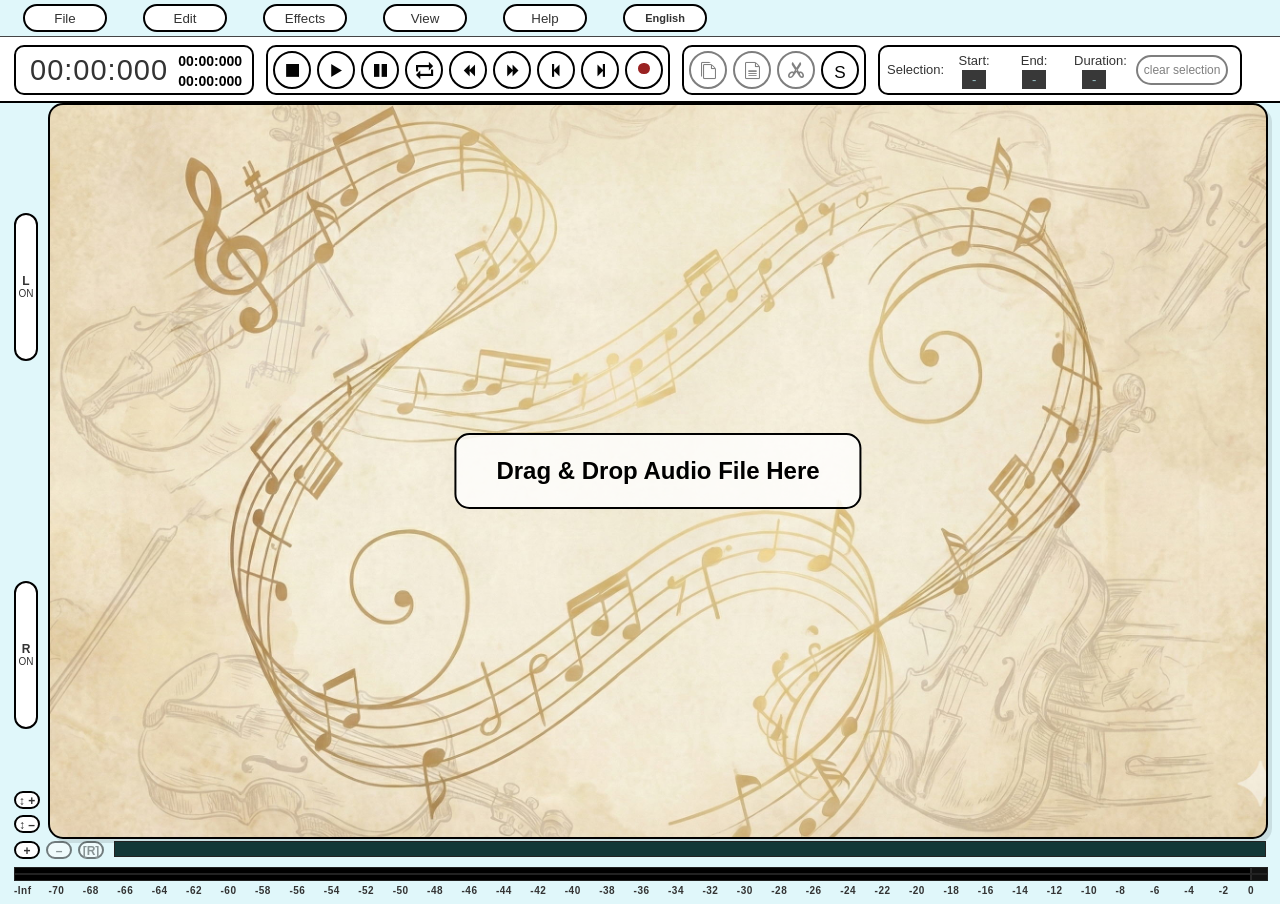
==== commit 79c7a231: "i18n" ====
--- a/src/index.html
+++ b/src/index.html
@@ -55,6 +55,7 @@
 	<script src="actions.js"></script>
 	<script src="drag.js"></script>
 	<script src="recorder.js"></script>
+	<script src="i18n.js"></script>
 
 
 	<script src="fx-pg-eq.js"></script>
--- a/src/main.css
+++ b/src/main.css
@@ -1340,7 +1340,7 @@
 
 .pk_vert,
 .pk_horiz {
-	-webkit-appearance: none;
+	-webkit-appearance: none;
 	appearance: none;
 	-webkit-tap-highlight-color: rgba(255, 255, 255, 0);
 	width: 100%;
@@ -2225,3 +2225,25 @@
 .pk_aut {
 	box-shadow: 0px 0px 20px #eee, inset 0px 0px 4px gold;
 }
+
+.pk_lang_select {
+    background: transparent;
+    border: none;
+    font-size: 11px;
+    font-weight: bold;
+    color: #333;
+    height: 100%;
+    width: 100%;
+    outline: none;
+    cursor: pointer;
+    padding: 0 5px;
+    -webkit-appearance: none;
+    appearance: none;
+    text-align: center;
+    text-align-last: center;
+}
+
+.pk_lang_select option {
+    background: #fff;
+    color: #333;
+}
